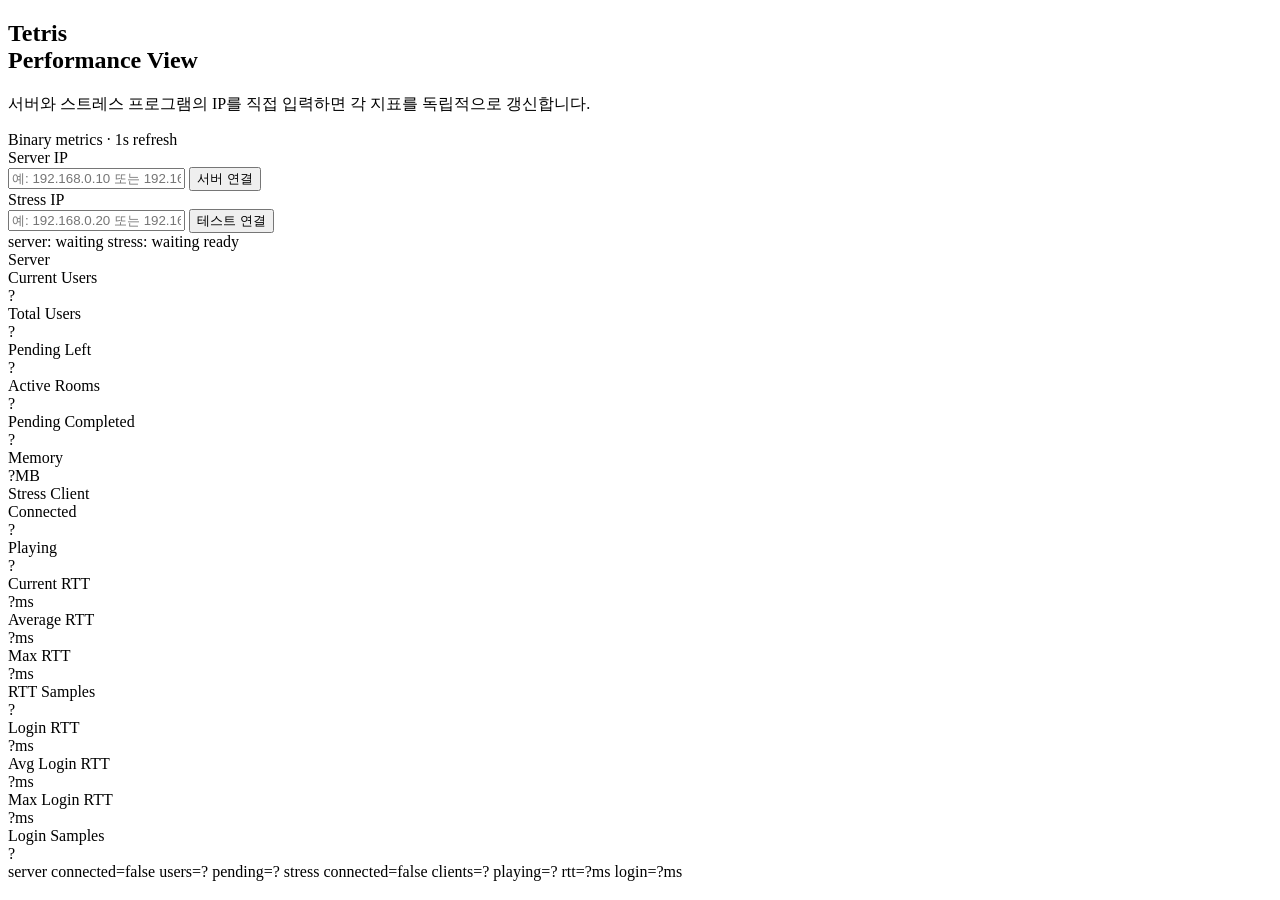
==== view_performance/templates/index.html @ 1ce4a140 "테스트 환경 추가 완료" ====
<!doctype html>
<html lang="ko">
<head>
  <meta charset="utf-8" />
  <meta name="viewport" content="width=device-width, initial-scale=1" />
  <title>Tetris Performance View</title>
  <link rel="stylesheet" href="/static/style.css?v=2" />
</head>
<body>
  <main class="shell">
    <section class="hero">
      <div>
        <h1>Tetris<br />Performance View</h1>
        <p class="subtitle">서버와 스트레스 프로그램의 IP를 직접 입력하면 각 지표를 독립적으로 갱신합니다.</p>
      </div>
      <div class="badge">Binary metrics · 1s refresh</div>
    </section>

    <section id="connectPanel" class="panel connect-panel">
      <div class="connect-grid">
        <div class="connect-field">
          <label for="serverHost">Server IP</label>
          <div class="input-action">
            <input id="serverHost" placeholder="예: 192.168.0.10 또는 192.168.0.10:12345" />
            <button id="connectServerBtn">서버 연결</button>
          </div>
        </div>
        <div class="connect-field">
          <label for="stressHost">Stress IP</label>
          <div class="input-action">
            <input id="stressHost" placeholder="예: 192.168.0.20 또는 192.168.0.20:23456" />
            <button id="connectStressBtn">테스트 연결</button>
          </div>
        </div>
      </div>
      <div class="status-row">
        <span id="serverChip" class="chip">server: waiting</span>
        <span id="stressChip" class="chip">stress: waiting</span>
        <span id="messageChip" class="chip">ready</span>
      </div>
    </section>

    <section id="dashboard" class="dashboard open">
      <div class="section-title">Server</div>
      <article class="card">
        <div class="metric-title">Current Users</div>
        <div class="metric-value" id="serverCurrentUsers">?</div>
        <div class="meter"><i id="serverUsersMeter"></i></div>
      </article>
      <article class="card">
        <div class="metric-title">Total Users</div>
        <div class="metric-value" id="serverTotalUsers">?</div>
      </article>
      <article class="card">
        <div class="metric-title">Pending Left</div>
        <div class="metric-value" id="serverPending">?</div>
      </article>
      <article class="card">
        <div class="metric-title">Active Rooms</div>
        <div class="metric-value" id="serverRooms">?</div>
      </article>
      <article class="card wide">
        <div class="metric-title">Pending Completed</div>
        <div class="metric-value" id="serverPendingDone">?</div>
      </article>
      <article class="card wide">
        <div class="metric-title">Memory</div>
        <div class="metric-value"><span id="serverMemory">?</span><span class="metric-unit">MB</span></div>
      </article>

      <div class="section-title">Stress Client</div>
      <article class="card">
        <div class="metric-title">Connected</div>
        <div class="metric-value" id="stressConnected">?</div>
        <div class="meter"><i id="stressConnectedMeter"></i></div>
      </article>
      <article class="card">
        <div class="metric-title">Playing</div>
        <div class="metric-value" id="stressPlaying">?</div>
        <div class="meter"><i id="stressPlayingMeter"></i></div>
      </article>
      <article class="card">
        <div class="metric-title">Current RTT</div>
        <div class="metric-value"><span id="stressCurrentRtt">?</span><span class="metric-unit">ms</span></div>
      </article>
      <article class="card">
        <div class="metric-title">Average RTT</div>
        <div class="metric-value"><span id="stressAvgRtt">?</span><span class="metric-unit">ms</span></div>
      </article>
      <article class="card wide">
        <div class="metric-title">Max RTT</div>
        <div class="metric-value"><span id="stressMaxRtt">?</span><span class="metric-unit">ms</span></div>
      </article>
      <article class="card wide">
        <div class="metric-title">RTT Samples</div>
        <div class="metric-value" id="stressSamples">?</div>
      </article>
      <article class="card">
        <div class="metric-title">Login RTT</div>
        <div class="metric-value"><span id="stressCurrentLoginRtt">?</span><span class="metric-unit">ms</span></div>
      </article>
      <article class="card">
        <div class="metric-title">Avg Login RTT</div>
        <div class="metric-value"><span id="stressAvgLoginRtt">?</span><span class="metric-unit">ms</span></div>
      </article>
      <article class="card">
        <div class="metric-title">Max Login RTT</div>
        <div class="metric-value"><span id="stressMaxLoginRtt">?</span><span class="metric-unit">ms</span></div>
      </article>
      <article class="card">
        <div class="metric-title">Login Samples</div>
        <div class="metric-value" id="stressLoginSamples">?</div>
      </article>

      <article class="panel log" id="logBox">server connected=false users=? pending=?
stress connected=false clients=? playing=? rtt=?ms login=?ms</article>
    </section>
  </main>

  <script src="/static/app.js?v=5"></script>
</body>
</html>
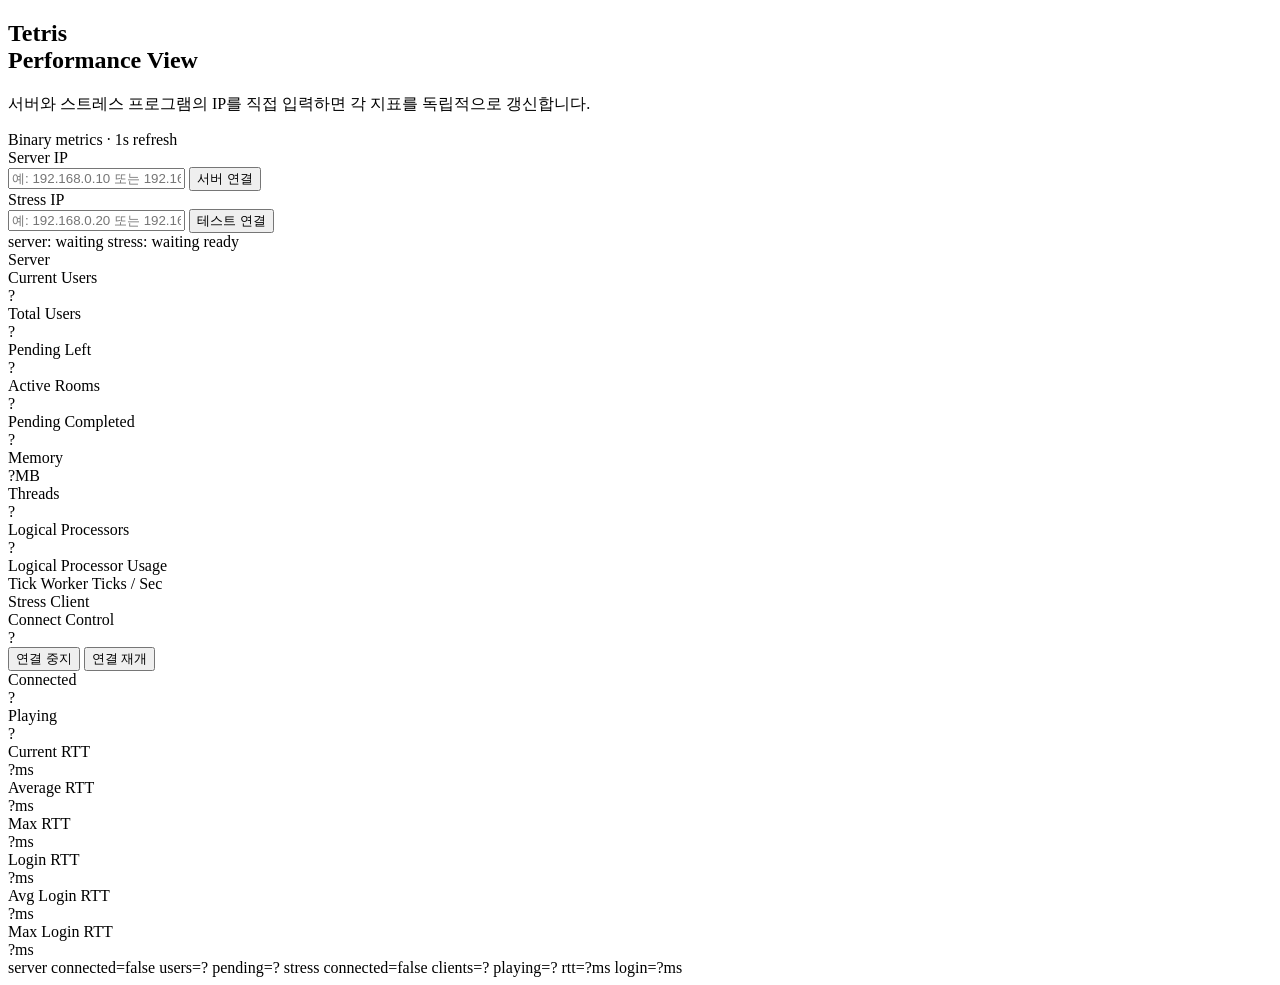
==== commit 7648c3dc: "테스트 환경 조정" ====
--- a/view_performance/templates/index.html
+++ b/view_performance/templates/index.html
@@ -67,8 +67,32 @@
         <div class="metric-title">Memory</div>
         <div class="metric-value"><span id="serverMemory">?</span><span class="metric-unit">MB</span></div>
       </article>
+      <article class="card wide">
+        <div class="metric-title">Threads</div>
+        <div class="metric-value" id="serverThreads">?</div>
+      </article>
+      <article class="card wide">
+        <div class="metric-title">Logical Processors</div>
+        <div class="metric-value" id="processorCount">?</div>
+      </article>
+      <article class="card full processor-card">
+        <div class="metric-title">Logical Processor Usage</div>
+        <div id="processorBars" class="processor-grid"></div>
+      </article>
+      <article class="card full processor-card">
+        <div class="metric-title">Tick Worker Ticks / Sec</div>
+        <div id="tickWorkerBars" class="processor-grid"></div>
+      </article>
 
       <div class="section-title">Stress Client</div>
+      <article class="card wide">
+        <div class="metric-title">Connect Control</div>
+        <div class="metric-value" id="stressConnectStatus">?</div>
+        <div class="control-actions">
+          <button id="pauseConnectBtn">&#50672;&#44208; &#51473;&#51648;</button>
+          <button id="resumeConnectBtn">&#50672;&#44208; &#51116;&#44060;</button>
+        </div>
+      </article>
       <article class="card">
         <div class="metric-title">Connected</div>
         <div class="metric-value" id="stressConnected">?</div>
@@ -91,10 +115,6 @@
         <div class="metric-title">Max RTT</div>
         <div class="metric-value"><span id="stressMaxRtt">?</span><span class="metric-unit">ms</span></div>
       </article>
-      <article class="card wide">
-        <div class="metric-title">RTT Samples</div>
-        <div class="metric-value" id="stressSamples">?</div>
-      </article>
       <article class="card">
         <div class="metric-title">Login RTT</div>
         <div class="metric-value"><span id="stressCurrentLoginRtt">?</span><span class="metric-unit">ms</span></div>
@@ -107,16 +127,12 @@
         <div class="metric-title">Max Login RTT</div>
         <div class="metric-value"><span id="stressMaxLoginRtt">?</span><span class="metric-unit">ms</span></div>
       </article>
-      <article class="card">
-        <div class="metric-title">Login Samples</div>
-        <div class="metric-value" id="stressLoginSamples">?</div>
-      </article>
 
       <article class="panel log" id="logBox">server connected=false users=? pending=?
 stress connected=false clients=? playing=? rtt=?ms login=?ms</article>
     </section>
   </main>
 
-  <script src="/static/app.js?v=5"></script>
+  <script src="/static/app.js?v=10"></script>
 </body>
 </html>
